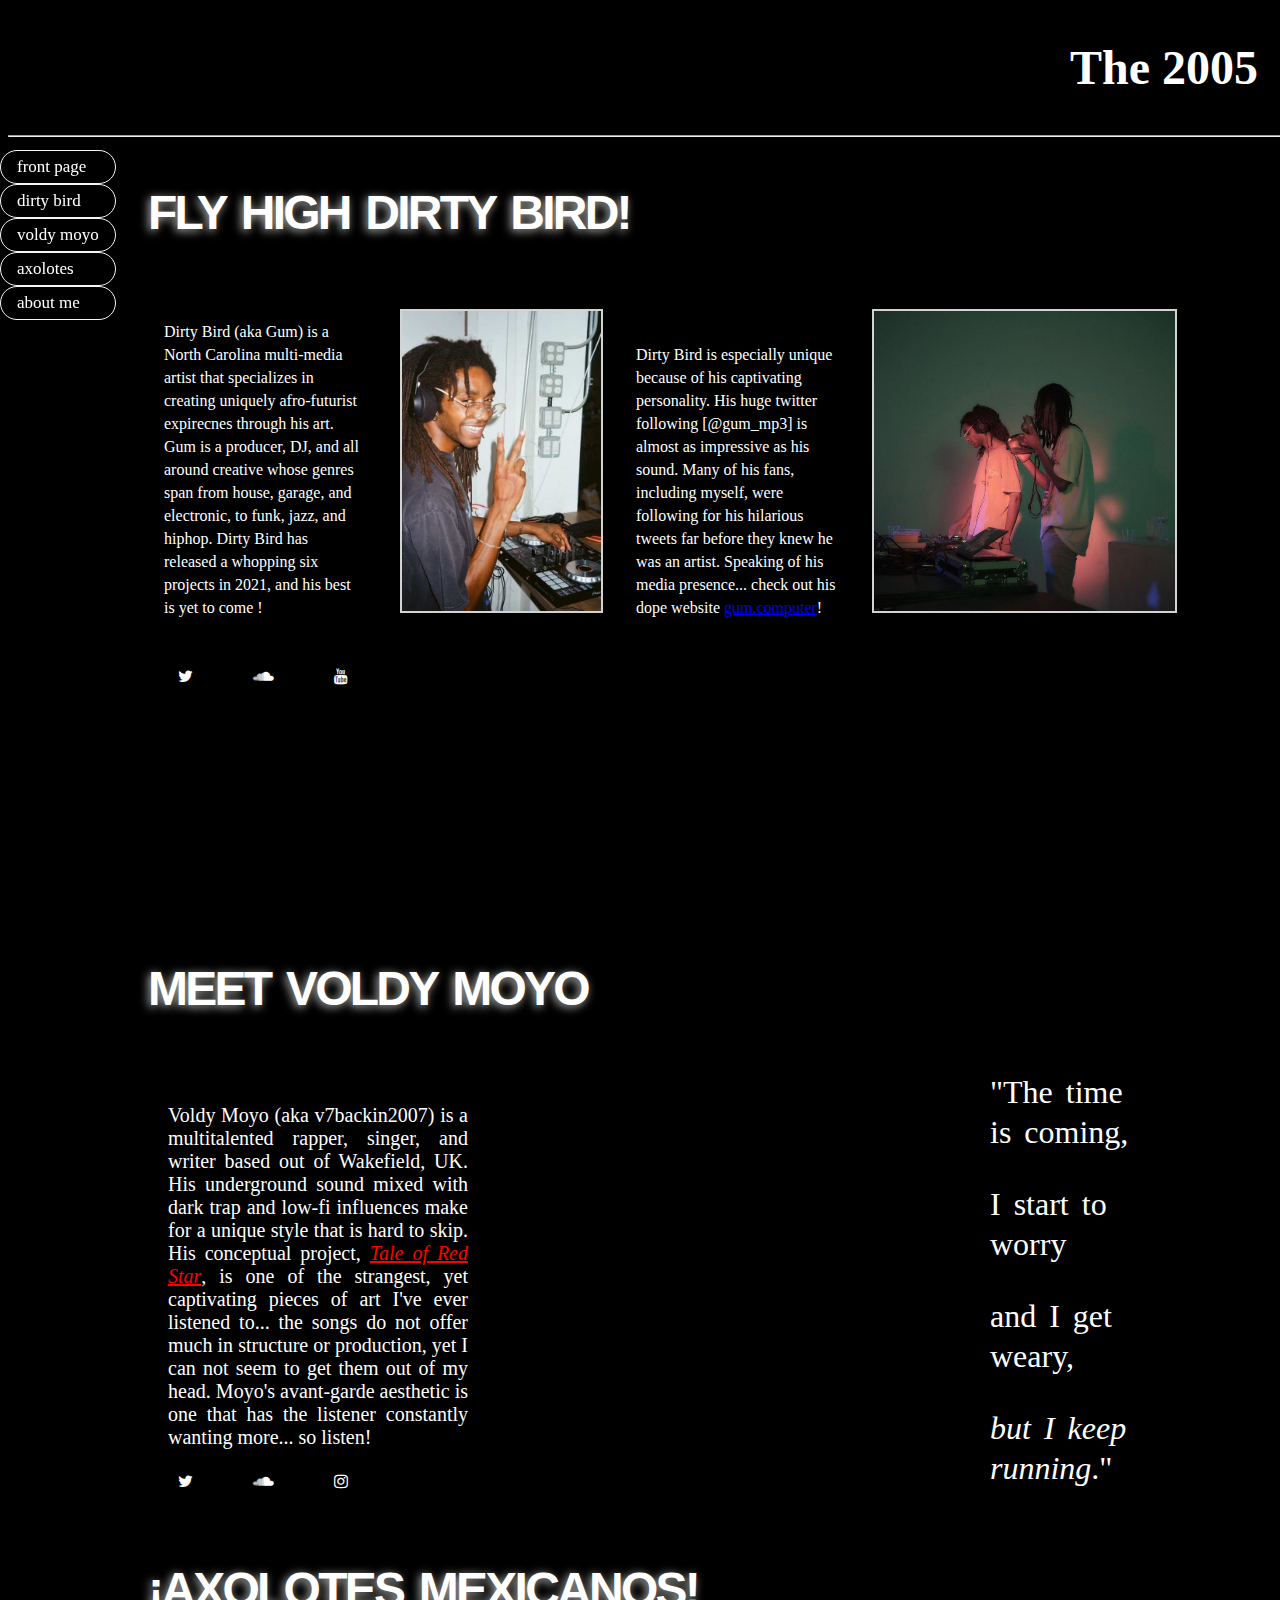
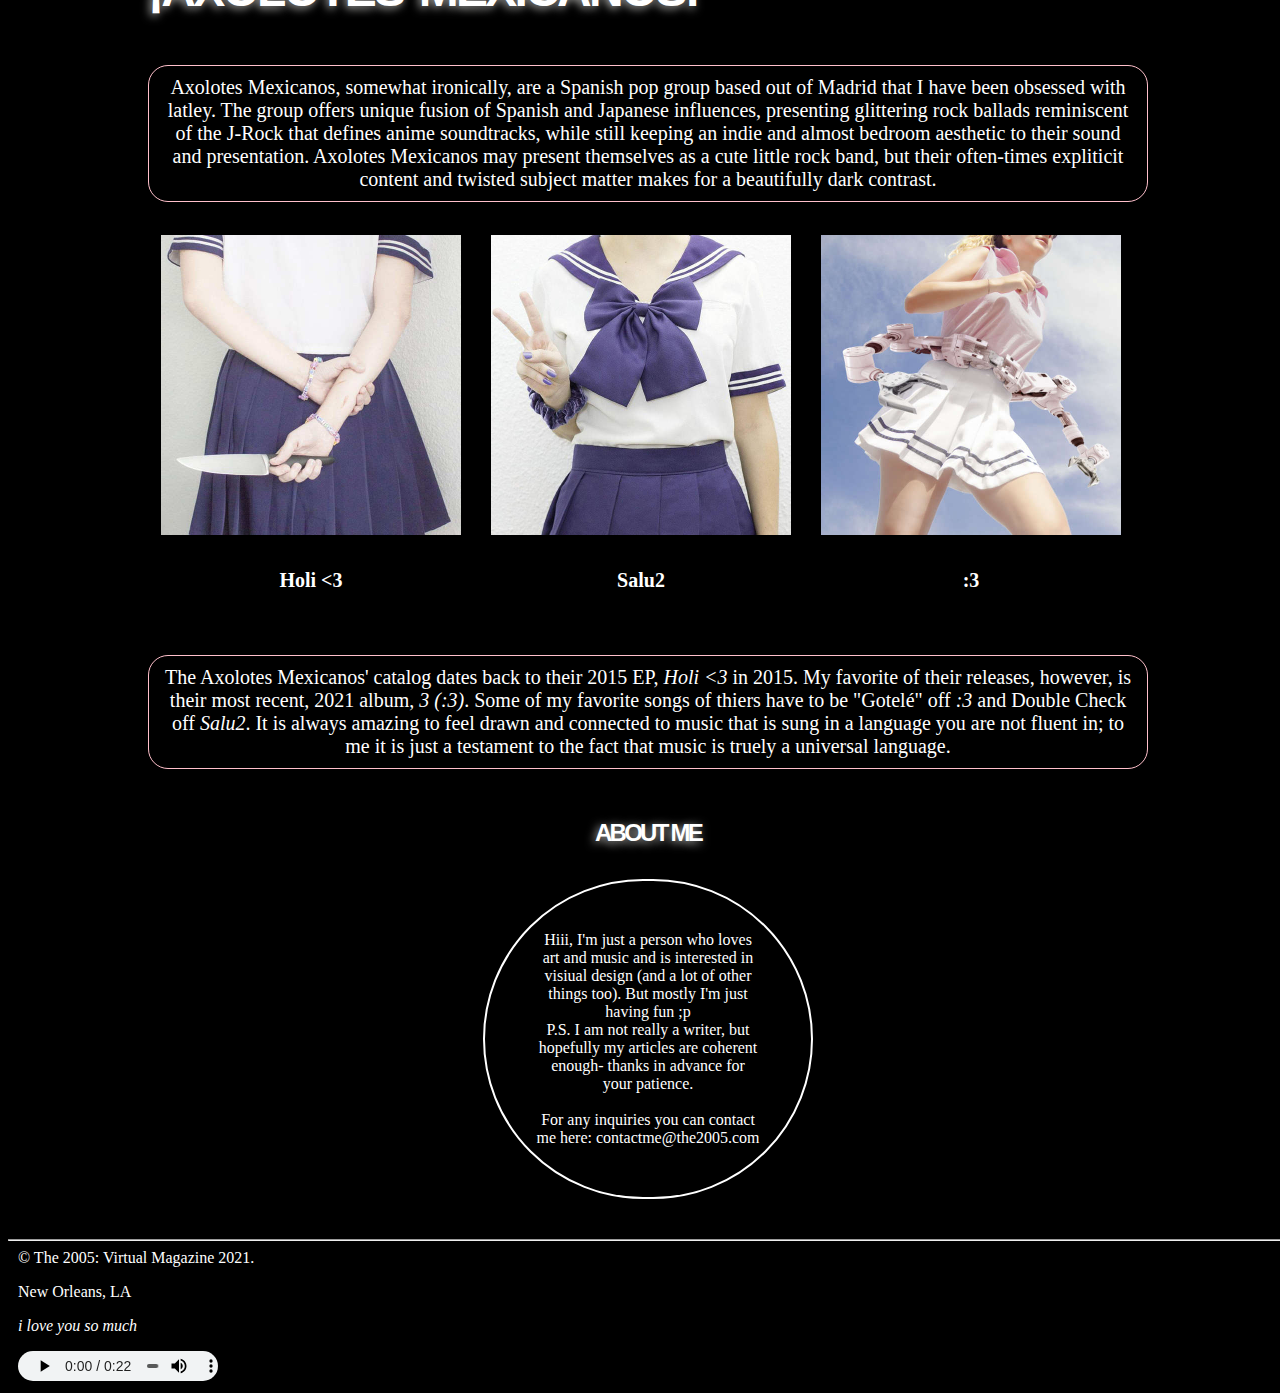
==== artists.html @ f79daec5 "Initial commit" ====
<!DOCTYPE html>
<html lang="en">
<head>
    <meta charset="UTF-8">
    <meta http-equiv="X-UA-Compatible" content="IE=edge">
    <meta name="viewport" content="width=device-width, initial-scale=1.0">
    <title>The 2005: Internet Magazine</title>
    <meta name="description" content="Read The 2005: Virtual Magazine and Artist Showcase. Find articles detailing a number of very captivating visual and musical artists. A creative take on art blogging.">
    <meta name="keywords" content="art, artists, music, visual art, hip-hop, magazine, online reader, blog, Voldy Moyo, Dirty Bird, David Choe, Axolotes Mexicanos, Internet Magazine">
    <link href="style.css" rel="stylesheet">
    <link rel="preconnect" href="https://fonts.googleapis.com">
    <link rel="preconnect" href="https://fonts.gstatic.com" crossorigin>
    <link href="https://fonts.googleapis.com/css2?family=Source+Code+Pro:ital,wght@0,300;1,400&display=swap" rel="stylesheet">
    <link rel="stylesheet" href="https://cdnjs.cloudflare.com/ajax/libs/font-awesome/4.7.0/css/font-awesome.min.css">
</head>
<body>
    <header class="header">
        <h2 id="titleB">The 2005</h2>
        <hr>

    <nav class="nav">
        <a href="index.html">front page</a>
        <a href="#dirty">dirty bird</a>
        <a href="#voldy">voldy moyo</a>
        <a href="#axmex">axolotes</a>
        <a href="#aboutMe">about me</a>
    </nav>
    </header>
<main>
     
    <article id="dirty">    
      <h3>Fly High Dirty Bird!</h3>
      
      <div class="rectangle">
        <p>Dirty Bird (aka Gum) is a North Carolina multi-media artist that specializes in creating uniquely afro-futurist expirecnes through his art. Gum is a producer, DJ, and all around creative whose genres span from house, garage, and electronic, to funk, jazz, and hiphop. Dirty Bird has released a whopping six projects in 2021, and his best is yet to come !</p>
      </div>
      <div class="rectangle">
          <img src="images/GUM-2b2.jpeg" alt="Dirt Bird" class="dirtyImg">
      </div>
      <div class="rectangle">
        <p>Dirty Bird is especially unique because of his captivating personality. His huge twitter following [@gum_mp3] is almost as impressive as his sound. Many of his fans, including myself, were following for his hilarious tweets far before they knew he was an artist. Speaking of his media presence... check out his dope website <a href="gum.computer" target="_blank">gum.computer</a>!</p>
      </div>

      <div class="rectangle">
        <img src="images/GUM4.jpeg" alt="Dirt Bird 2" class="dirtyImg">
    </div>
      <br>
      <a href="https://twitter.com/gum_mp3" target="_blank" class="fa fa-twitter"></a>
      <a href="https://soundcloud.com/db_exe" target="_blank"  class="fa fa-soundcloud"></a>
      <a href="https://www.youtube.com/channel/UCO6TcKwkdQdYVDjvUgOYe-A" target="_blank" class="fa fa-youtube"></a>
      
    <div class="utada">
      <iframe width="100%" height="200" scrolling="no" frameborder="no" allow="autoplay" src="https://w.soundcloud.com/player/?url=https%3A//api.soundcloud.com/tracks/974806780&color=%232727b9&auto_play=false&hide_related=false&show_comments=true&show_user=true&show_reposts=false&show_teaser=true&visual=true"></iframe><div style="font-size: 10px; color: #cccccc;line-break: anywhere;word-break: normal;overflow: hidden;white-space: nowrap;text-overflow: ellipsis; font-family: Interstate,Lucida Grande,Lucida Sans Unicode,Lucida Sans,Garuda,Verdana,Tahoma,sans-serif;font-weight: 100;"><a href="https://soundcloud.com/db_exe" title="Dirty Bird" target="_blank" style="color: #cccccc; text-decoration: none;"></a> <a href="https://soundcloud.com/db_exe/in-my-room-utada-hikaru-db-garage-mix" title="In My Room - Utada Hikaru (DB Garage Mix)" target="_blank" style="color: #cccccc; text-decoration: none;"></a></div>
    </div>

    </article>
    

    <section id="voldy">  
        <h3>Meet Voldy Moyo</h3>
        <div class="rectangleVoldy">
          <p>Voldy Moyo (aka v7backin2007) is a multitalented rapper, singer, and writer based out of Wakefield, UK. His underground sound mixed with dark trap and low-fi influences make for a unique style that is hard to skip. His conceptual project, <a style="color:red;" href="https://open.spotify.com/album/4sTdACy8xUXGdZqELkWhA0?si=tMrSIePMT7is5FzzPMErWg" target="_blank"><em>Tale of Red Star</em></a>, is one of the strangest, yet captivating pieces of art I've ever listened to... the songs do not offer much in structure or production, yet I can not seem to get them out of my head. Moyo's avant-garde aesthetic is one that has the listener constantly wanting more... so listen!</p>
      </div>
      
      <div class="rectangle">
          <iframe width="560" height="315" src="https://www.youtube.com/embed/c_qPiZVFs5c?controls=0" title="YouTube video player" frameborder="0" allow="accelerometer; autoplay; clipboard-write; encrypted-media; gyroscope; picture-in-picture" allowfullscreen></iframe>
      </div>
  
      <div class="lyrics">
          <p>"The time is coming,</p><p> I start to worry</p><p> and I get weary,</p><p><em>but I keep running</em>."</p>
  
      </div>
      <br>
          <a href="https://twitter.com/V7BACKIN2007" target="_blank" class="fa fa-twitter"></a>
          <a href="https://soundcloud.com/voldymoyo" target="_blank"  class="fa fa-soundcloud"></a>
          <a href="https://www.instagram.com/v7backin2007/" target="_blank" class="fa fa-instagram"></a>
      
      </section>

    <article class="axol" id="axmex">
        <h3>¡AXOLOTES MEXICANOS!</h3>

            <p>Axolotes Mexicanos, somewhat ironically, are a Spanish pop group based out of Madrid that I have been obsessed with latley. The group offers unique fusion of Spanish and Japanese influences, presenting glittering rock ballads reminiscent of the J-Rock that defines anime soundtracks, while still keeping an indie and almost bedroom aesthetic to their sound and presentation. Axolotes Mexicanos may present themselves as a cute little rock band, but their often-times expliticit content and twisted subject matter makes for a beautifully dark contrast.</p>
            
            <div class="anime">
                <a href="https://open.spotify.com/album/2bC9K02AaFfus83qNl3aOM?si=bbOZ2vNdQG2TeYGexjj-xA" target="_blank">
                <img src="images/axol1.jpg" alt="Holi" class="album">
                </a>
                <p><strong>Holi <3</strong></p>
            </div>
            <div class="anime">
                <a href="https://open.spotify.com/album/76TfhYNf67u3tX8EnGJm70?si=r3hf7iNXQK6UwQU7FUctwQ" target="_blank">
                <img src="images/axol2.jpg" alt="Salu2" class="album">
                </a>
                <p><strong>Salu2</strong></p>
            </div>
            <div class="anime">
                <a href="https://open.spotify.com/album/6RmsOgYMg3kwjgcGFOo6Ke?si=Sk5xD5KQRB6ugeIR5k9HYw" target="_blank">
                <img src="images/axol3.jpeg" alt="3 (:3)" class="album">
                </a>
                <p><strong>:3</strong></p>
            </div>
           <p>The Axolotes Mexicanos' catalog dates back to their 2015 EP, <em>Holi <3</em> in 2015. My favorite of their releases, however, is their most recent, 2021 album, <em>3 (:3)</em>. Some of my favorite songs of thiers have to be "Gotelé" off <em>:3</em> and Double Check off <em>Salu2</em>. It is always amazing to feel drawn and connected to music that is sung in a language you are not fluent in; to me it is just a testament to the fact that music is truely a universal language.</p>

    </article>

    <section id="aboutMe">
        <h4>ABOUT ME</h4>
          <p>Hiii, I'm just a person who loves art and music and is interested in visiual design (and a lot of other things too). But mostly I'm just having fun <span title="sorry">;p</span> <br>P.S. I am not really a writer, but hopefully my articles are coherent enough- thanks in advance for your patience.
          <br> 
          <br>
      For any inquiries you can contact me here: contactme@the2005.com
          </p>      
      </section>
    
</main>
<hr>
    <footer class="footer">
        &copy; The 2005: Virtual Magazine 2021. 
        <p>New Orleans, LA</p>
        <p><em>i love you so much</em></p>
        <audio controls>
            <source src="audio/ukgarage-tease-trimed.mp3" type="audio/mpeg">
          Your browser does not support the audio element.
          </audio>
    
    </footer>
</body>
</html>
---- style.css ----
* {
    /* border: 1px solid red; */

}

body {
    background-color: black;
    color: white;
    width: 100%;
    height: 100%;
   
}

main { 
    max-width: 1000px;
    margin: auto;
}

img {
    border: 2px solid lightgray;

}

.footer {
  margin-left: 10px;
 
}

/* iframe {
  border: 1px solid rgb(63, 131, 255);
  padding: 5px;
} */


.introImage {
  width: 1000px;
  height: 621px;
  margin: auto;
  
}
 
.nav {
  height: 100%;
  width: 200px;
  position: fixed;
  /* z-index: 1; */
  top: 0;
  left: 0;
  background-color: transparent;
  overflow-x: hidden;
  padding-top: 150px;
  font-family: Georgia, 'Times New Roman', Times, serif;
}

.nav a {
    padding: 6px 8px 6px 16px;
    text-decoration: none;
    font-size: 17px;
    color: white;
    display: block;
    width: 90px;
    /* text-shadow: 4px 2px 1px rgba(252, 253, 255, 0.829); */
    border: 1px solid  whitesmoke;
    border-radius: 20px;
}
.nav a:hover {
    background-color: whitesmoke;
    color: black;
    margin-left:15px;
  }

h1 {
    color: white;
    font-family: 'Times New Roman', Times, serif, monospace;
    font-size: 5em;
    line-height: 1.0;
    letter-spacing: 1.5px;
    text-shadow: -2px 2px 10px rgba(245, 244, 240, 0.76);
    /* background-color: black; */
    text-align: center;
    margin: 0px 0px;
    padding: 15px 2px;
    border-radius: 10px ;
    border-style: double;
    border-color: black;
    border-width: 6px;
}



#titleB {
  font-size: 3em;
  text-align: right;
  margin-right:30px;
}

#concept {
/* border: 1px dashed white ; */
/* margin: 10px; */
padding-top: 30px;
}

#concept h3 {
  text-align: center;
  font-size: 2em;
  margin: 0px;
  letter-spacing: 2px;
  font-family: Arial, Helvetica, sans-serif;
}

#concept p {
  padding: 20px 20px;
  text-align: center;
  font-size: 1.2em;
  word-spacing: 2px;
  border: 1px dashed white ;
}

h3 {
  text-shadow: -2px 2px 10px rgba(245, 244, 240, 0.76);

  font-size: 3em;
  font-family: Arial, Helvetica, sans-serif;
  text-transform: uppercase;
  letter-spacing: -2.75px;
  word-spacing: 5px;
}

.hero {
    /* Sizing */
    width: 100vw;
    height: 18vh;
    /* Flexbox stuff */
    display: flex;
    justify-content: center;
    align-items: center;
     /* Text styles */
    text-align: center;
    }

 .hero h1 {
    /* Text styles */
    font-size: 5em;
    /* Margins */
    margin-top: 0;
    margin-bottom: 0;

    height: .6em;
}

.hero h2 {
    /* font-family: 'Special Elite', cursive; */
  margin-bottom: 0;
  position: absolute;
  top: 110px;
  /* left: 230px; */
  left: 230px;
  font-size: 20px;
}

.hero .btnA {
    /* Positioning and sizing */
    display: block;
    width: 100px;

    position: absolute;
    top: 420px;
    right: 650px;
    
    /* Border styles */
    border: 4px solid rgb(0, 135, 246);
    border-radius: 20px;

     /* Padding and margins */
    padding: .1em;
    margin-top: 20px;
    margin-left: auto;
    margin-right: auto;

    /* Text styles */
    color: rgb(255, 255, 255);
    text-decoration: none;
    font-size: 1.5em;
    font-family: georgia;
    letter-spacing: .5px;
    /* text-shadow: 0px 0px 13px rgb(245, 244, 240); */
}

.hero .btnB {
  /* Positioning and sizing */
  display: block;
  width: 100px;

  position: absolute;
  top: 460px;
  right: 650px;
  
  /* Border styles */
  border: 4px solid rgb(0, 45, 246);
  border-radius: 20px;

   /* Padding and margins */
  padding: .1em;
  margin-top: 20px;
  margin-left: auto;
  margin-right: auto;

  /* Text styles */
  color: rgb(255, 255, 255);
  text-decoration: none;
  font-size: 1.5em;
  font-family: Georgia, 'Times New Roman', Times, serif;
  letter-spacing: .5px;
  /* text-shadow: 0px 0px 13px rgb(245, 244, 240); */
}

.hero .btnD {
  /* Positioning and sizing */
  display: block;
  width: 100px;

  position: absolute;
  top: 505px;
  right: 650px;
  
  /* Border styles */
  border: 4px solid  rgb(78, 16, 221);
  border-radius: 20px;

   /* Padding and margins */
  padding: .1em;
  margin-top: 20px;
  margin-left: auto;
  margin-right: auto;

  /* Text styles */
  color: rgb(255, 255, 255);
  text-decoration: none;
  font-size: 1.5em;
  font-family: Georgia, 'Times New Roman', Times, serif;
  letter-spacing: 1px;
  /* text-shadow: 0px 0px 13px rgb(245, 244, 240); */
}

.hero .btnA:hover {
  background-color:rgb(0, 135, 246);
}

.hero .btnB:hover {
  background-color:rgb(0, 45, 246);
}

.hero .btnD:hover {
  background-color:rgb(78, 16, 221);
}

.fa {
    padding: 20px;
    font-size: 30px;
    width: 30px;
    text-align: center;
    text-decoration: none;
    margin: 5px 2px;
    border-radius: 50%;
  }
  
.fa:hover {
    opacity: 0.7;
}

.fa-youtube {
  background: black;
  color: white;
}

.fa-instagram {
  background: black;
  color: white;
}

.fa-soundcloud {
  background: black;
  color: white;
}

.fa-twitter {
  background: black;
  color: white;
}
  
.rectangle {
  display: inline-block;
  width: 200px;
  height: 300px;
  padding: 1em;

  line-height: 23px;
  /* text-align: justify; */
}

.rectangleVoldy {
  display: inline-block;
  width: 300px;
  /* width: 300px; */
  height: 100px;
  padding: 1em;

  text-align: right;
  line-height: 23px;
  text-align: justify;

  font-size: 1.25em;
}

.lyrics {
  position: absolute;
  right: 140px;
  top:1040px;
  display: inline-block;
  width: 150px;
  height: 300px;

  font-size: 2em;
  word-spacing: 5px;
  line-height: 40px;
}

.album {
  height: 300px;
  width: 300px;
  border:rgba(0, 45, 246, 0);
}

.album:hover {
  border: 1px solid rgb(255, 197, 207);
}

.anime {
  display: inline-block;
  margin: 13px;
}


.axol p {
  text-align: center;
  font-size: 1.25em;
  border: 1px solid pink;
  border-radius: 20px;
  padding:10px;
}

.anime p{
  border: 0px;
}

.dirtyImg {
  height: 300px;
}

.utada {
  margin-left: 50px;
}

h4 {
  font-size: 1.5em;
  text-shadow: -2px 2px 10px rgba(245, 244, 240, 0.76);
  font-family: Arial, Helvetica, sans-serif;
  text-transform: uppercase;
  letter-spacing: -2.75px;
}

#aboutMe {
 margin-top: 50px;
 margin-bottom: 40px;
 text-align: center;
}

#aboutMe p{
  border:solid 2px rgb(255, 255, 255);
  border-radius: 200px;
  text-align: center;
  margin-left: 335px;
  margin-right: 335px;
  padding: 50px;
  line-height: 18px;
}

audio {
  width: 200px;
  height: 30px;
}

/* audio::-webkit-media-controls-panel {
  background-color: #000000;
}

audio::-webkit-media-controls-current-time-display {
  color: rgb(0, 0, 0);
}

audio::-webkit-media-controls-time-remaining-display {
  color: rgb(0, 0, 0);
}

audio::-webkit-media-controls-play-button {
  background-color: #626262;
  border-radius: 50%;
}

audio::-webkit-media-controls-play-button:hover {
  background-color: rgba(109, 109, 109, 0.7);
}

audio::-webkit-media-controls-volume-slider {
  background-color: rgb(36, 36, 36);
}

audio::-webkit-media-controls-volume-slider-container {
  background-color: rgb(88, 88, 88);
} */
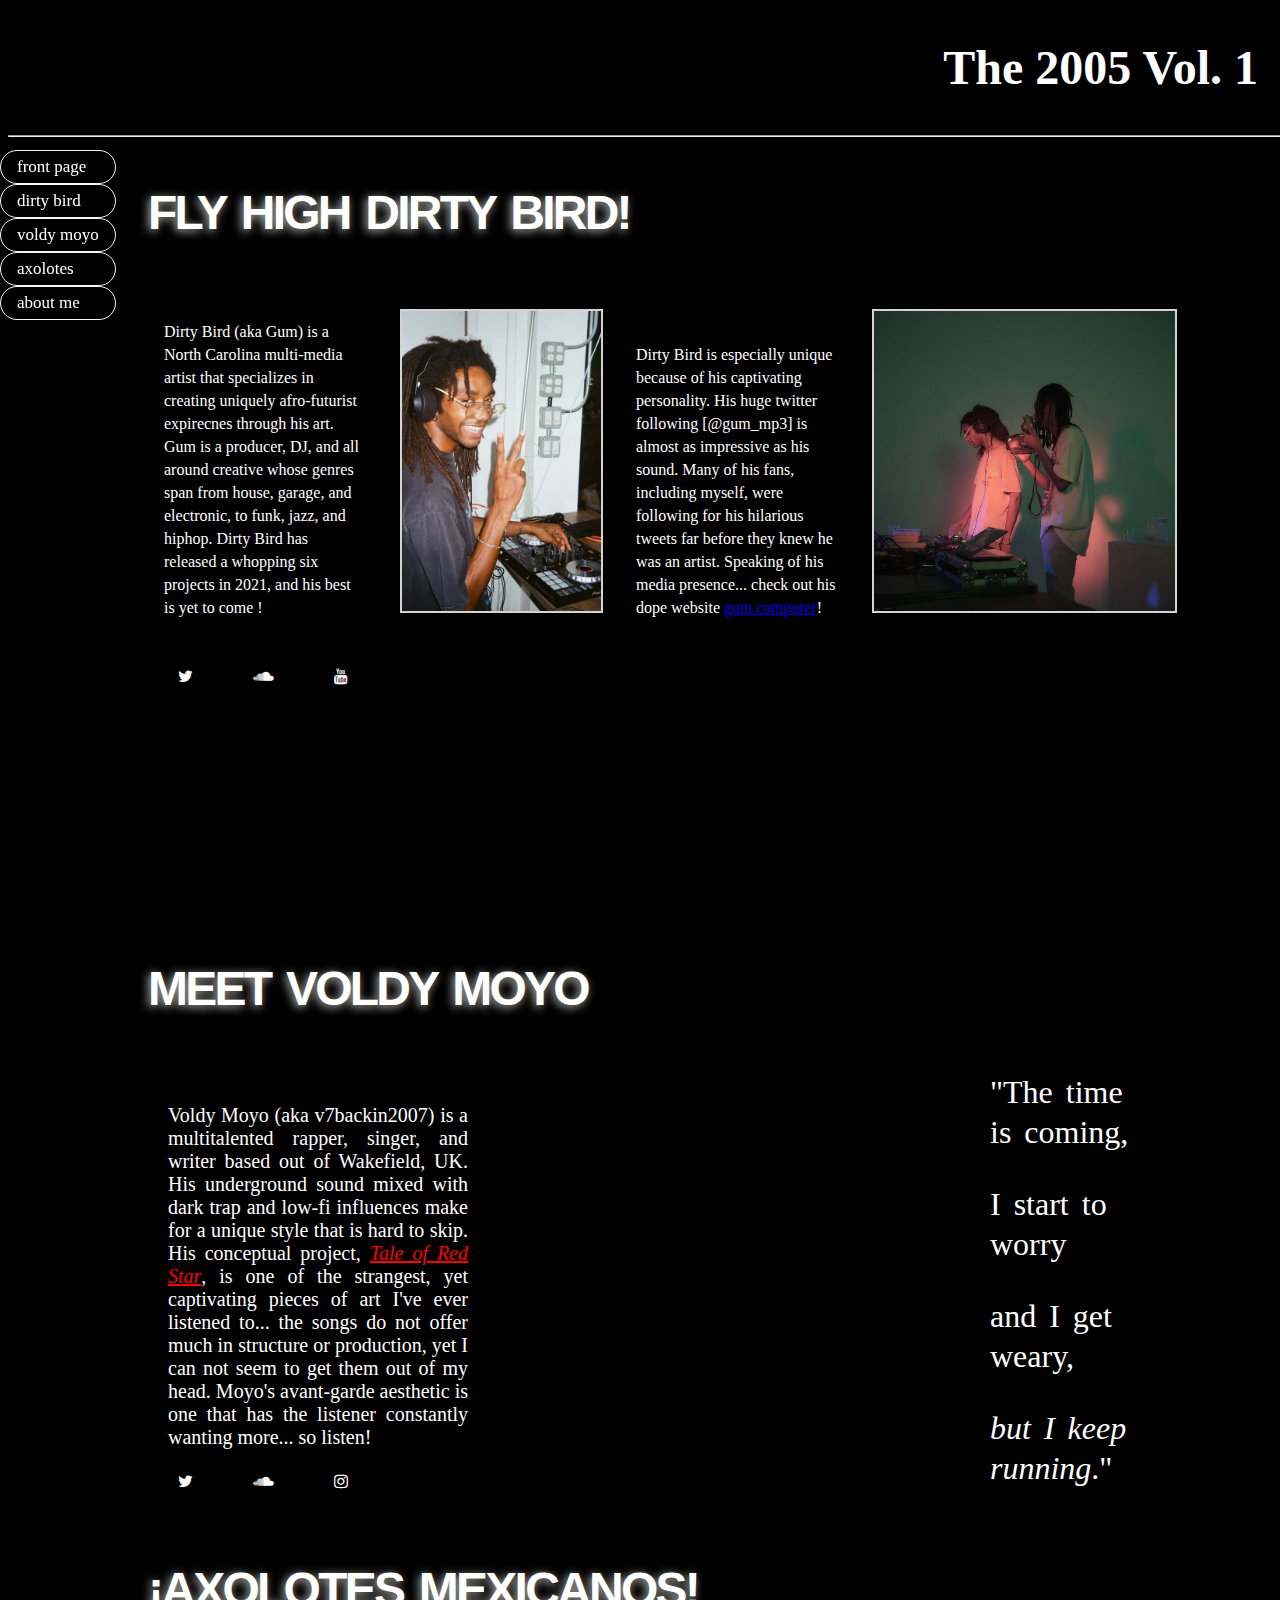
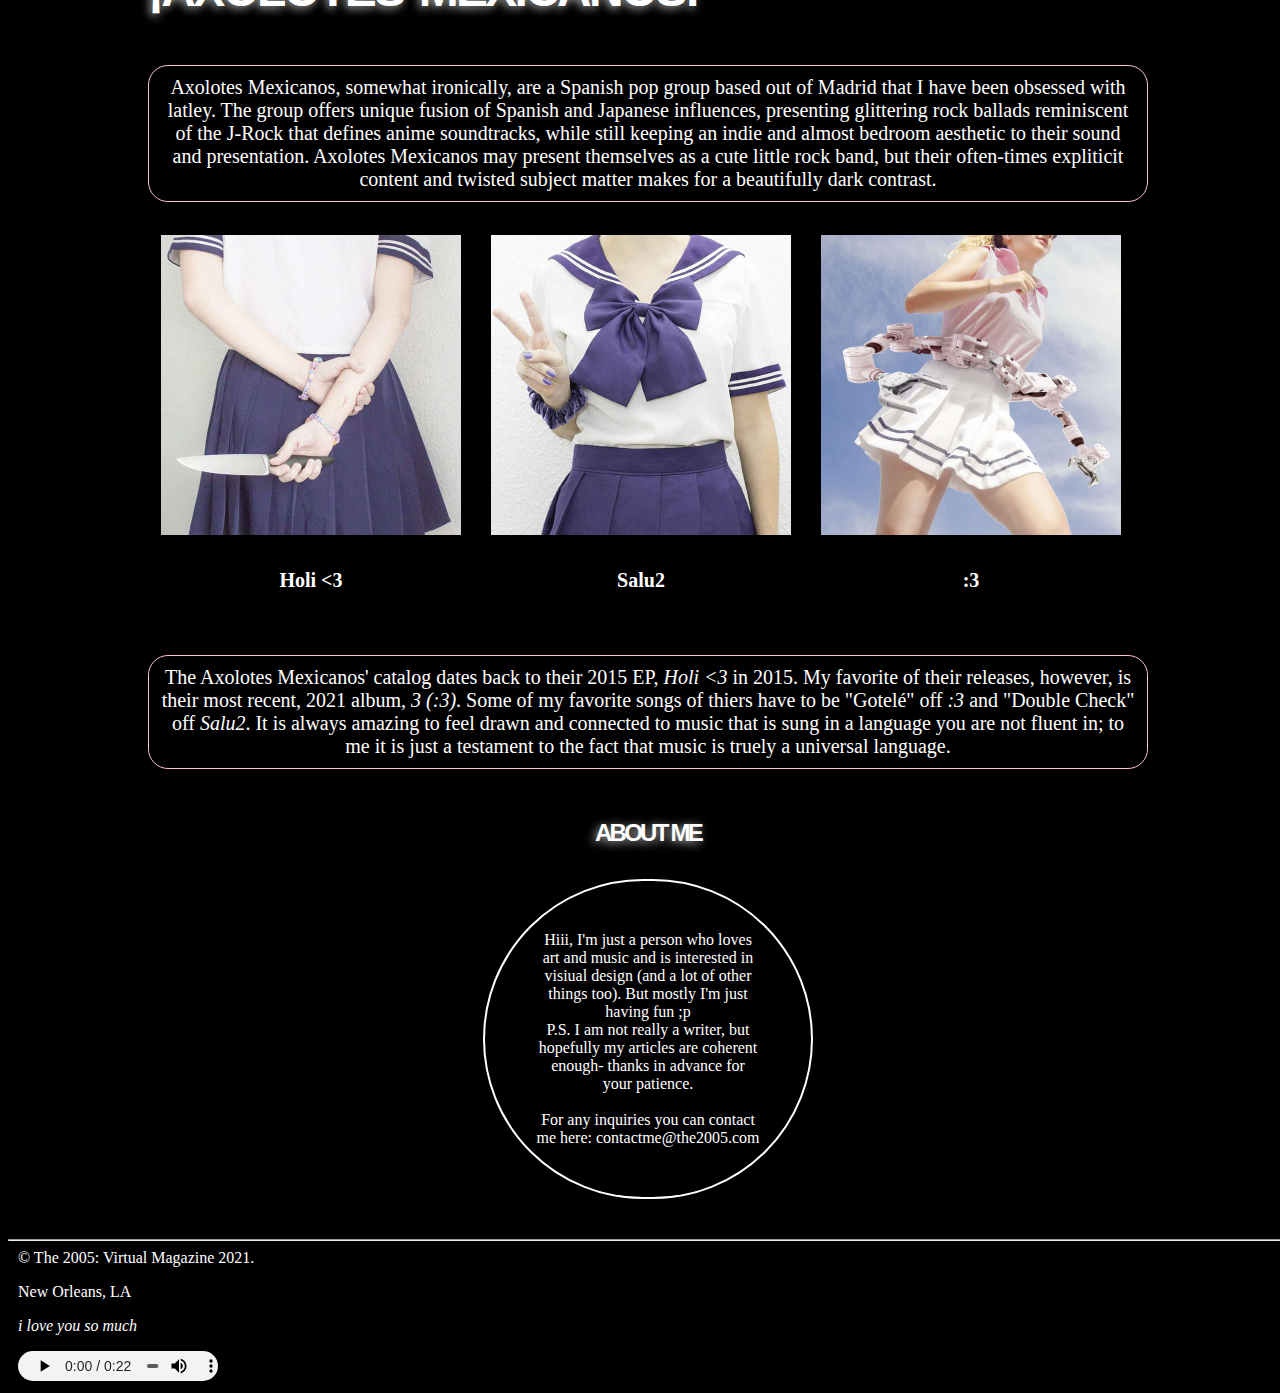
==== commit c24248b2: "Made Mobile Friendly" ====
--- a/artists.html
+++ b/artists.html
@@ -15,7 +15,7 @@
 </head>
 <body>
     <header class="header">
-        <h2 id="titleB">The 2005</h2>
+        <h2 id="titleB">The 2005 Vol. 1</h2>
         <hr>
 
     <nav class="nav">
@@ -100,7 +100,7 @@
                 </a>
                 <p><strong>:3</strong></p>
             </div>
-           <p>The Axolotes Mexicanos' catalog dates back to their 2015 EP, <em>Holi <3</em> in 2015. My favorite of their releases, however, is their most recent, 2021 album, <em>3 (:3)</em>. Some of my favorite songs of thiers have to be "Gotelé" off <em>:3</em> and Double Check off <em>Salu2</em>. It is always amazing to feel drawn and connected to music that is sung in a language you are not fluent in; to me it is just a testament to the fact that music is truely a universal language.</p>
+           <p>The Axolotes Mexicanos' catalog dates back to their 2015 EP, <em>Holi <3</em> in 2015. My favorite of their releases, however, is their most recent, 2021 album, <em>3 (:3)</em>. Some of my favorite songs of thiers have to be "Gotelé" off <em>:3</em> and "Double Check" off <em>Salu2</em>. It is always amazing to feel drawn and connected to music that is sung in a language you are not fluent in; to me it is just a testament to the fact that music is truely a universal language.</p>
 
     </article>
 
--- a/style.css
+++ b/style.css
@@ -166,6 +166,7 @@
     position: absolute;
     top: 420px;
     right: 650px;
+    z-index: 0;
     
     /* Border styles */
     border: 4px solid rgb(0, 135, 246);
@@ -183,7 +184,6 @@
     font-size: 1.5em;
     font-family: georgia;
     letter-spacing: .5px;
-    /* text-shadow: 0px 0px 13px rgb(245, 244, 240); */
 }
 
 .hero .btnB {
@@ -194,6 +194,7 @@
   position: absolute;
   top: 460px;
   right: 650px;
+  z-index: 0;
   
   /* Border styles */
   border: 4px solid rgb(0, 45, 246);
@@ -211,7 +212,6 @@
   font-size: 1.5em;
   font-family: Georgia, 'Times New Roman', Times, serif;
   letter-spacing: .5px;
-  /* text-shadow: 0px 0px 13px rgb(245, 244, 240); */
 }
 
 .hero .btnD {
@@ -222,6 +222,7 @@
   position: absolute;
   top: 505px;
   right: 650px;
+  z-index: 0;
   
   /* Border styles */
   border: 4px solid  rgb(78, 16, 221);
@@ -239,7 +240,6 @@
   font-size: 1.5em;
   font-family: Georgia, 'Times New Roman', Times, serif;
   letter-spacing: 1px;
-  /* text-shadow: 0px 0px 13px rgb(245, 244, 240); */
 }
 
 .hero .btnA:hover {
@@ -390,31 +390,108 @@
   height: 30px;
 }
 
-/* audio::-webkit-media-controls-panel {
-  background-color: #000000;
-}
-
-audio::-webkit-media-controls-current-time-display {
-  color: rgb(0, 0, 0);
-}
-
-audio::-webkit-media-controls-time-remaining-display {
-  color: rgb(0, 0, 0);
-}
-
-audio::-webkit-media-controls-play-button {
-  background-color: #626262;
-  border-radius: 50%;
-}
-
-audio::-webkit-media-controls-play-button:hover {
-  background-color: rgba(109, 109, 109, 0.7);
-}
-
-audio::-webkit-media-controls-volume-slider {
-  background-color: rgb(36, 36, 36);
-}
-
-audio::-webkit-media-controls-volume-slider-container {
-  background-color: rgb(88, 88, 88);
-} */+@media only screen and (max-width: 600px) {
+  body {
+
+    
+  }
+}
+
+@media only screen and (max-width: 768px) {
+  /* For mobile phones: */
+  [class*="introImage"] {
+    width:95%;
+    height: 50%;
+  }
+}
+
+@media only screen and (max-width: 768px) {
+  /* For mobile phones: */
+  [class*="hero"] {
+font-size: 60%;
+  }
+}
+
+@media only screen and (max-width: 768px) {
+  /* For mobile phones: */
+  .hero h2{
+    font-size: 200%; 
+
+  }
+}
+
+@media only screen and (max-width: 768px) {
+  /* For mobile phones: */
+.hero .btnA {
+    position:static;
+  }
+}
+
+@media only screen and (max-width: 768px) {
+  /* For mobile phones: */
+  #concept{
+font-size: 30%;
+  }
+}
+
+@media only screen and (max-width: 768px) {
+  /* For mobile phones: */
+ .nav {
+  display: none;
+  }
+}
+
+@media only screen and (max-width: 768px) {
+  /* For mobile phones: */
+ .rectangle {
+  width: 80%;
+  height: 80%;
+  }
+}
+
+@media only screen and (max-width: 768px) {
+  /* For mobile phones: */
+ iframe {
+  width: 90%;
+  height: 80%;
+  margin-left: 0px;
+  }
+}
+
+@media only screen and (max-width: 768px) {
+  /* For mobile phones: */
+  .rectangleVoldy {
+    margin-top: 0px;
+  }
+}
+
+@media only screen and (max-width: 768px) {
+  /* For mobile phones: */
+  .lyrics {
+    display: none;
+  }
+}
+
+@media only screen and (max-width: 768px) {
+  /* For mobile phones: */
+  .axol p {
+    width: 85%;
+    margin-left: 9px;
+  }
+}
+
+@media only screen and (max-width: 768px) {
+  /* For mobile phones: */
+  .anime {
+    margin: 0px 35px ;
+  }
+}
+
+@media only screen and (max-width: 768px) {
+  /* For mobile phones: */
+  #aboutMe p{
+    margin-left: 20px;
+    border-radius: 20px;
+    width: 60%;
+  }
+}